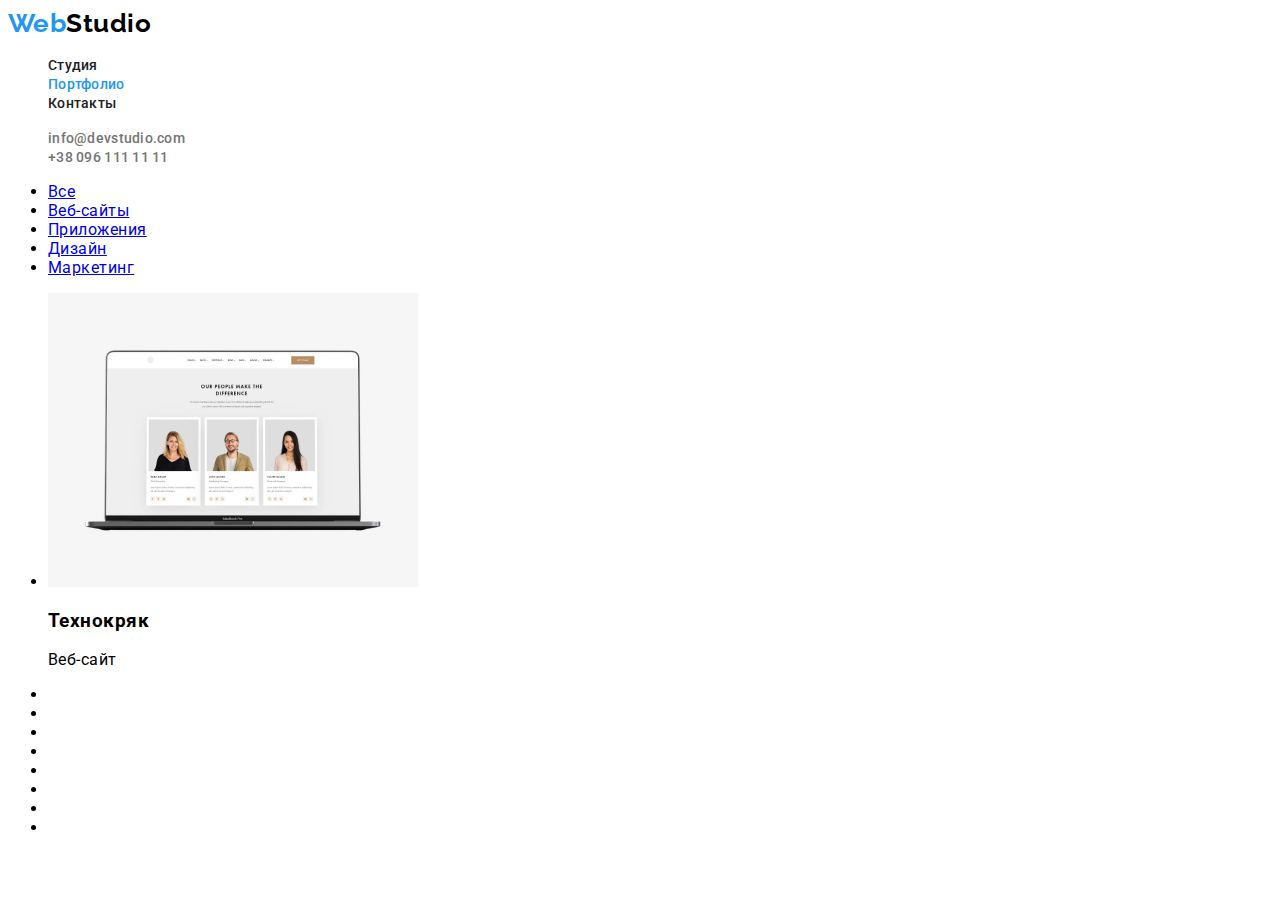
==== portfolio.html @ 48652898 "add active link" ====
<!DOCTYPE html>
<html lang="en">
<head>
    <meta charset="UTF-8">
    <link rel="stylesheet" href="./css/styles.css">
    <meta name="viewport" content="width=device-width, initial-scale=1.0">
    <link rel="preconnect" href="https://fonts.googleapis.com">
    <link rel="preconnect" href="https://fonts.gstatic.com" crossorigin>
    <link
        href="https://fonts.googleapis.com/css2?family=Raleway:wght@700&family=Roboto:wght@400;500;700;900&display=swap"
        rel="stylesheet">
    <title>WebStudio</title>
</head>
<body>
    <header class="header">
        <nav class="header-nav">
            <a href="#" class="logo header-logo link"><span class="link-span">Web</span>Studio</a>
            <ul class="header-list list">
                <li class="header-item"><a class="header-link link" href="#">Студия</a></li>
                <li class="header-item"><a class="header-link active link" href="#">Портфолио</a></li>
                <li class="header-item"><a class="header-link link" href="#">Контакты</a></li>
            </ul>
        </nav>
        <ul class="header-contact list">
            <li class="header-item"><a class="header-email-link link"
                    href="mailto:info@devstudio.com">info@devstudio.com</a></li>
            <li class="header-item"><a class="header-tel-link link" href="tel:+38 096 111 11 11">+38 096 111 11 11</a></li>
        </ul>
    </header>
    <main>
        <section>
            <nav>
                <ul>
                    <li><a href="#">Все</a></li>
                    <li><a href="#">Веб-сайты</a></li>
                    <li><a href="#">Приложения</a></li>
                    <li><a href="#">Дизайн</a></li>
                    <li><a href="#">Маркетинг</a></li>
                </ul>
            </nav>
            <ul>
                <li>
                    <img src="./images/img.png" alt="Img1">
                    <h3>Технокряк</h3>
                    <p>Веб-сайт</p>
                </li>
                <li></li>
                <li></li>

                <li></li>
                <li></li>
                <li></li>

                <li></li>
                <li></li>
                <li></li>
            </ul>
        </section>
    </main>
</body>
</html>
---- css/styles.css ----
:root {
  --primary-title-color: #ffffff;
  --secondary-title-color: #212121;
  --secondary-text-color: #757575;
  --accent-color: #2196f3;
}

body {
  font-family: 'Roboto', sans-serif;
  letter-spacing: 0.03em;
}

.link {
  text-decoration: none;
}

.list {
  list-style: none;
}

.logo {
  font-family: Raleway;
  font-style: normal;
  font-weight: bold;
  font-size: 26px;
  line-height: 1.19;
  color: #000;
}

.footer-logo {
  font-family: Raleway;
  font-style: normal;
  font-weight: bold;
  font-size: 26px;
  line-height: 1.19;
  color: #fff;
}

.link-span {
  font-family: Raleway;
  font-style: normal;
  font-weight: bold;
  font-size: 26px;
  line-height: 1.19;
  color: var(--accent-color);
}

/* Header */

.header-link {
  font-weight: 500;
  font-size: 14px;
  line-height: 1.14;
  letter-spacing: 0.02em;
  color: var(--secondary-title-color);
}

.header-link.active {
  color: var(--accent-color);
}

.header-link:hover {
  color: var(--accent-color);
}

.header-email-link {
  font-weight: 500;
  font-size: 14px;
  line-height: 1.14;
  letter-spacing: 0.02em;
  color: var(--secondary-text-color);
}

.header-email-link:hover {
  color: var(--accent-color);
}

.header-tel-link {
  font-weight: 500;
  font-size: 14px;
  line-height: 1.14;
  letter-spacing: 0.02em;
  color: var(--secondary-text-color);
}

.header-tel-link:hover {
  color: var(--accent-color);
}

/* First Section */

.first-section {
  background-color: #2f303a;
}

.first-title {
  font-weight: 900;
  font-size: 44px;
  line-height: 1.36;
  text-align: center;
  letter-spacing: 0.06em;
  text-transform: uppercase;
  color: var(--primary-title-color);
}

.first-section-btn {
  font-weight: bold;
  font-size: 16px;
  line-height: 1.87;
  text-align: center;
  letter-spacing: 0.06em;
  box-shadow: 0px 4px 4px rgba(0, 0, 0, 0.15);
  border-radius: 4px;
  cursor: pointer;
  background-color: var(--accent-color);
  color: var(--primary-title-color);
}

/* Benefits Section */

.benefits-list-title {
  font-weight: bold;
  font-size: 14px;
  line-height: 1.14;
  letter-spacing: 0.03em;
  text-transform: uppercase;
  color: var(--secondary-title-color);
}

.benefits-list-description {
  font-weight: normal;
  font-size: 14px;
  line-height: 1.71;
  letter-spacing: 0.03em;
  color: var(--secondary-text-color);
}

/* What we do section */

.wwd-title {
  font-weight: bold;
  font-size: 36px;
  line-height: 1.16;
  letter-spacing: 0.03em;
  color: var(--secondary-title-color);
}

/* Our team section */

.team-section {
  background-color: #f5f4fa;
}

.team-title {
  font-weight: bold;
  font-size: 36px;
  line-height: 1.16;
  letter-spacing: 0.03em;
  color: var(--secondary-title-color);
}

.team-list-item {
  background: #ffffff;

  box-shadow: 0px 1px 3px rgba(0, 0, 0, 0.12), 0px 1px 1px rgba(0, 0, 0, 0.14),
    0px 2px 1px rgba(0, 0, 0, 0.2);
  border-radius: 0px 0px 4px 4px;
}

.team-list-item-title {
  font-weight: 500;
  font-size: 16px;
  line-height: 1.18;
  text-align: center;
  letter-spacing: 0.03em;
  color: var(--secondary-title-color);
}

.team-list-item-text {
  font-weight: normal;
  font-size: 16px;
  line-height: 1.18;
  text-align: center;
  letter-spacing: 0.03em;
  color: var(--secondary-text-color);
}

/* Footer */

.footer {
  background-color: #2f303a;
}

.footer-address {
  font-weight: normal;
  font-size: 14px;
  line-height: 1.71;
  letter-spacing: 0.03em;
  color: var(--primary-title-color);
}

.footer-email-link {
  font-weight: normal;
  font-size: 14px;
  line-height: 1.71;
  letter-spacing: 0.03em;
  color: var(--primary-title-color);
  opacity: 0.6;
}

.footer-tel-link {
  font-weight: normal;
  font-size: 14px;
  line-height: 1.71;
  letter-spacing: 0.03em;
  color: var(--primary-title-color);
  opacity: 0.6;
}
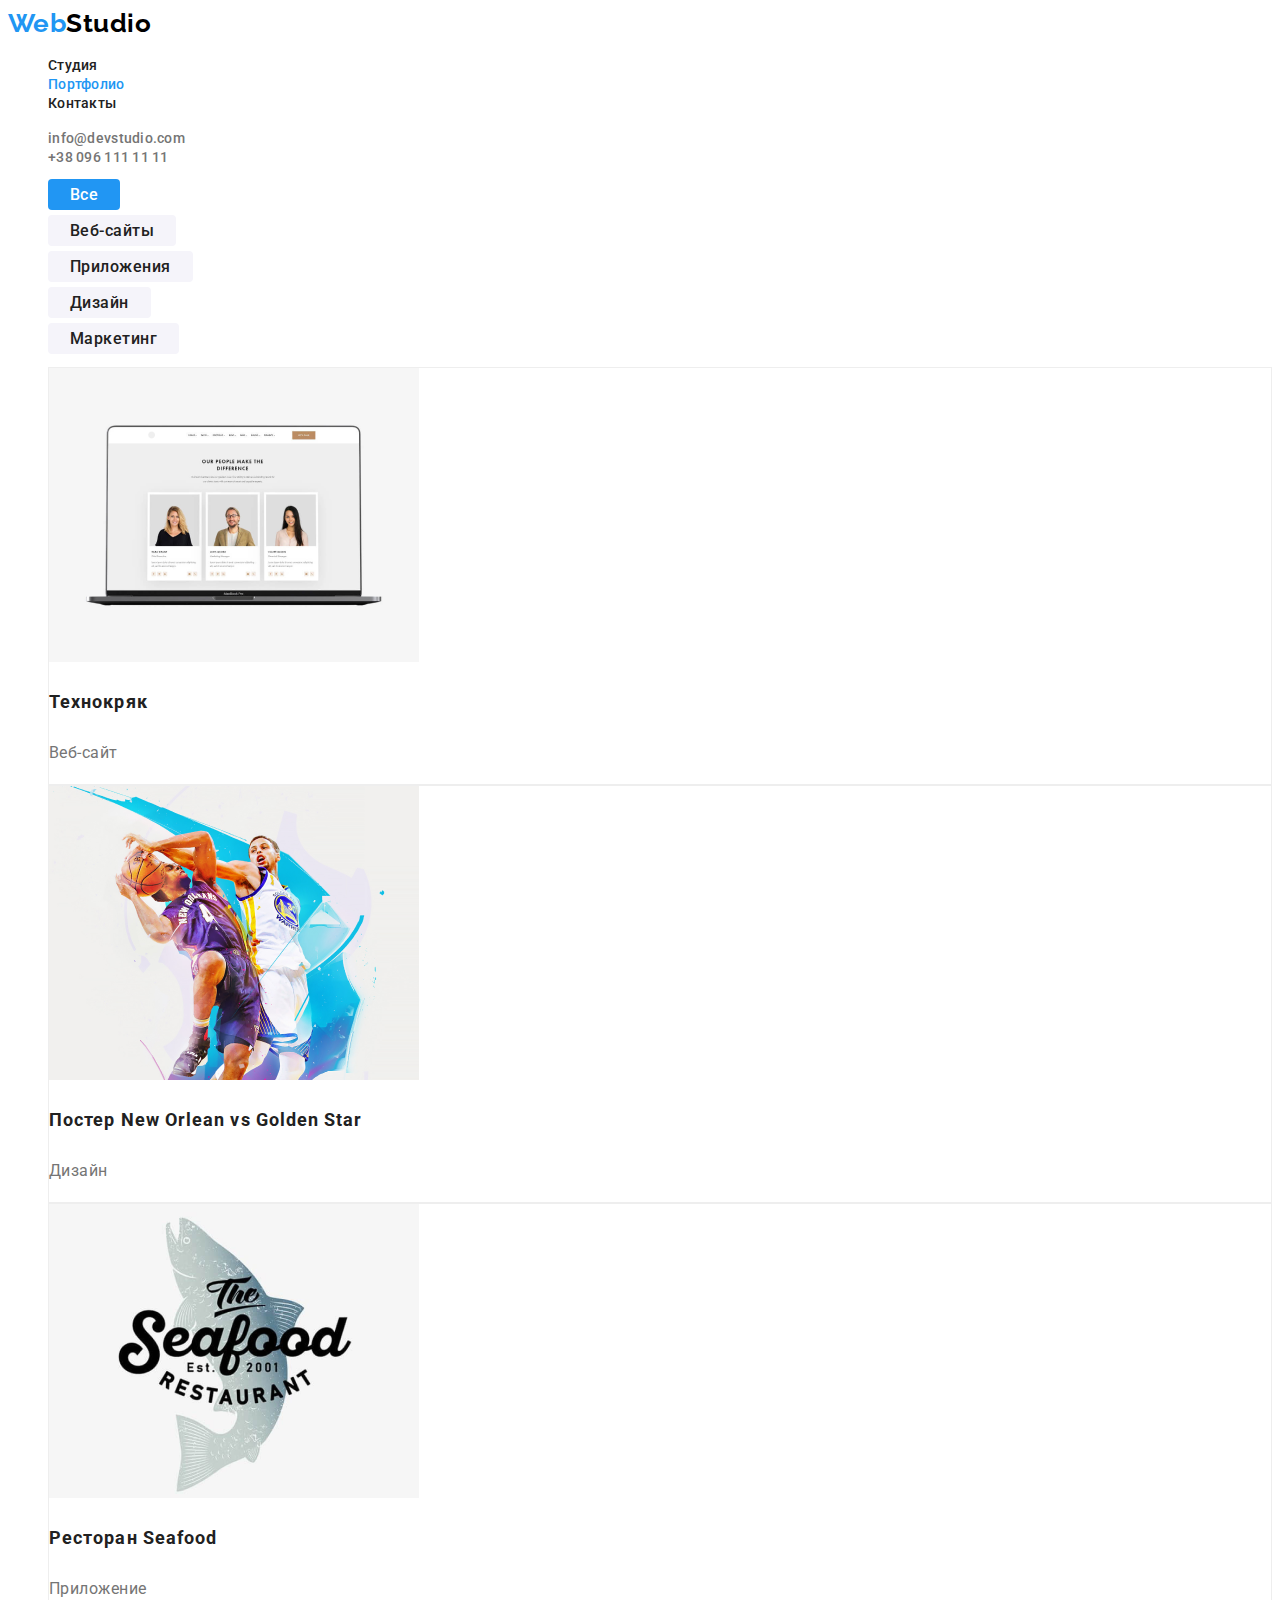
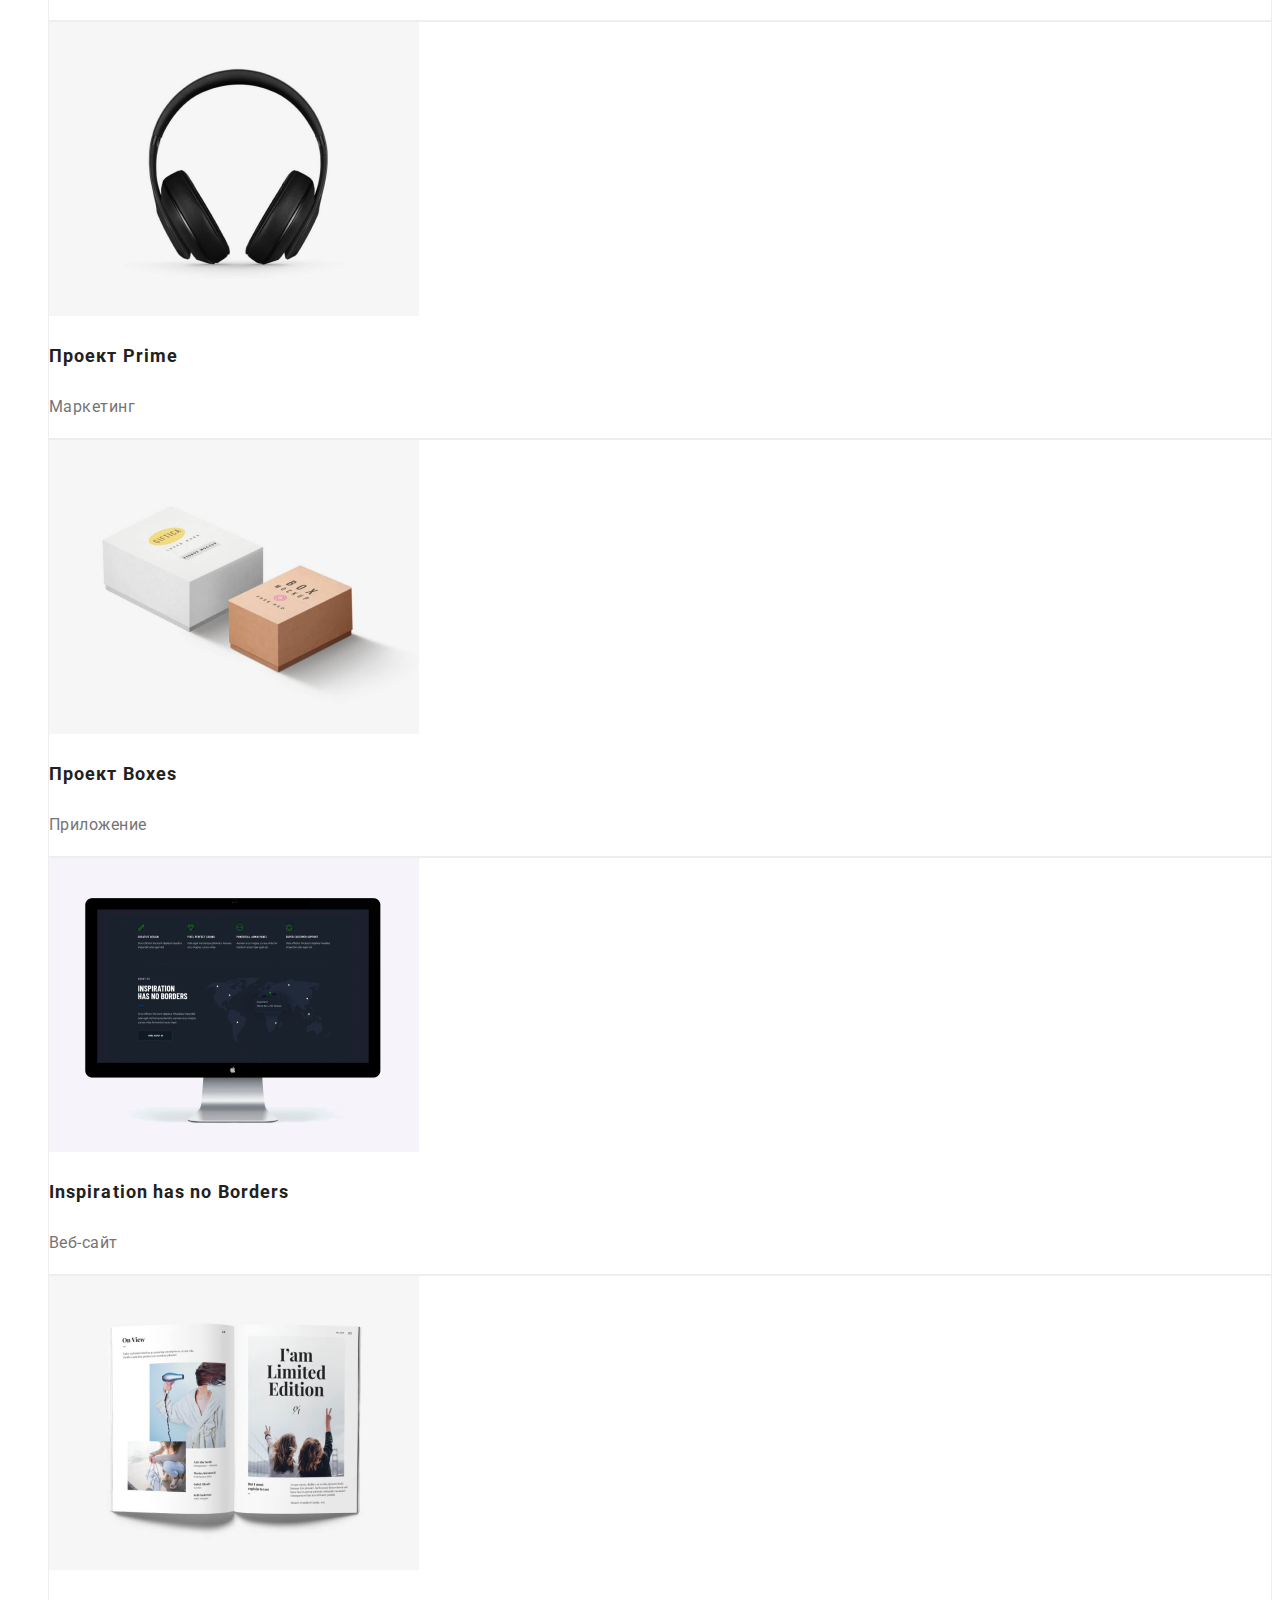
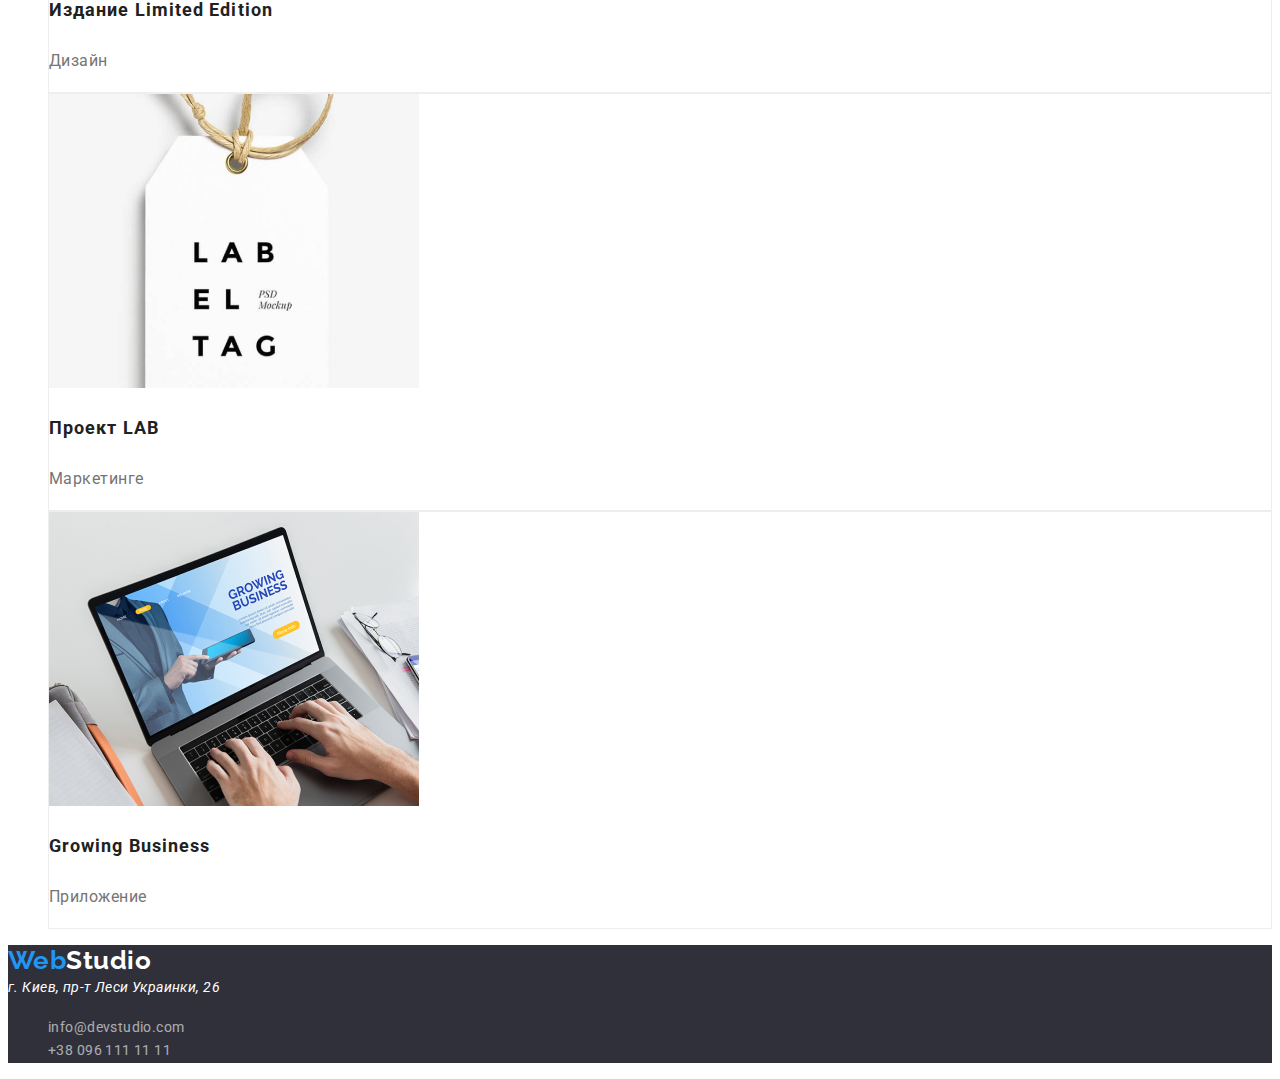
==== commit 2f21d7b9: "Portfolio update" ====
--- a/portfolio.html
+++ b/portfolio.html
@@ -2,7 +2,7 @@
 <html lang="en">
 <head>
     <meta charset="UTF-8">
-    <link rel="stylesheet" href="./css/styles.css">
+    <link rel="stylesheet" href="./css/stylesportfolio.css">
     <meta name="viewport" content="width=device-width, initial-scale=1.0">
     <link rel="preconnect" href="https://fonts.googleapis.com">
     <link rel="preconnect" href="https://fonts.gstatic.com" crossorigin>
@@ -12,6 +12,7 @@
     <title>WebStudio</title>
 </head>
 <body>
+    <!-- Header -->
     <header class="header">
         <nav class="header-nav">
             <a href="#" class="logo header-logo link"><span class="link-span">Web</span>Studio</a>
@@ -27,35 +28,82 @@
             <li class="header-item"><a class="header-tel-link link" href="tel:+38 096 111 11 11">+38 096 111 11 11</a></li>
         </ul>
     </header>
+
+    <!-- Main -->
     <main>
         <section>
-            <nav>
-                <ul>
-                    <li><a href="#">Все</a></li>
-                    <li><a href="#">Веб-сайты</a></li>
-                    <li><a href="#">Приложения</a></li>
-                    <li><a href="#">Дизайн</a></li>
-                    <li><a href="#">Маркетинг</a></li>
+            <nav class="filter-nav">
+                <ul class="filter-list list">
+                    <li class="filter-item"><a class="filter-link active link" href="#">Все</a></li>
+                    <li class="filter-item"><a class="filter-link link" href="#">Веб-сайты</a></li>
+                    <li class="filter-item"><a class="filter-link link" href="#">Приложения</a></li>
+                    <li class="filter-item"><a class="filter-link link" href="#">Дизайн</a></li>
+                    <li class="filter-item"><a class="filter-link link" href="#">Маркетинг</a></li>
                 </ul>
             </nav>
-            <ul>
-                <li>
+            <ul class="product-list list">
+                <li class="product-item">
                     <img src="./images/img.png" alt="Img1">
-                    <h3>Технокряк</h3>
-                    <p>Веб-сайт</p>
+                    <h3 class="product-title">Технокряк</h3>
+                    <p class="product-description">Веб-сайт</p>
                 </li>
-                <li></li>
-                <li></li>
+                <li class="product-item">
+                    <img src="./images/img-1.png" alt="Img2">
+                    <h3 class="product-title">Постер New Orlean vs Golden Star</h3>
+                    <p class="product-description">Дизайн</p>
+                </li>
+                <li class="product-item">
+                    <img src="./images/img-2.png" alt="Img3">
+                    <h3 class="product-title">Ресторан Seafood</h3>
+                    <p class="product-description">Приложение</p>
+                </li>
 
-                <li></li>
-                <li></li>
-                <li></li>
 
-                <li></li>
-                <li></li>
-                <li></li>
+                <li class="product-item">
+                    <img src="./images/img-3.png" alt="Img4">
+                    <h3 class="product-title">Проект Prime</h3>
+                    <p class="product-description">Маркетинг</p>
+                </li>
+                <li class="product-item">
+                    <img src="./images/img-4.png" alt="Img5">
+                    <h3 class="product-title">Проект Boxes</h3>
+                    <p class="product-description">Приложение</p>
+                </li>
+                <li class="product-item">
+                    <img src="./images/img-5.png" alt="Img6">
+                    <h3 class="product-title" lang="en">Inspiration has no Borders</h3>
+                    <p class="product-description">Веб-сайт</p>
+                </li>
+
+
+                <li class="product-item">
+                    <img src="./images/img-6.png" alt="Img7">
+                    <h3 class="product-title">Издание Limited Edition</h3>
+                    <p class="product-description">Дизайн</p>
+                </li>
+                <li class="product-item">
+                    <img src="./images/img-7.png" alt="Img8">
+                    <h3 class="product-title">Проект LAB</h3>
+                    <p class="product-description">Маркетинге</p>
+                </li>
+                <li class="product-item">
+                    <img src="./images/img-8.png" alt="Img9">
+                    <h3 class="product-title" lang="en">Growing Business</h3>
+                    <p class="product-description">Приложение</p>
+                </li>
             </ul>
         </section>
     </main>
+
+    <!-- Footer -->
+    <footer class="footer">
+        <a href="#" class="footer-logo link"><span class="link-span">Web</span>Studio</a>
+        <address class="footer-address">г. Киев, пр-т Леси Украинки, 26</address>
+        <ul class="footer-list list">
+            <li class="footer-item"><a class="footer-email-link link"
+                    href="mailto:info@devstudio.com">info@devstudio.com</a></li>
+            <li class="footer-item"><a class="footer-tel-link link" href="tel:+38 096 111 11 11">+38 096 111 11 11</a></li>
+        </ul>
+    </footer>
 </body>
 </html>--- a/css/stylesportfolio.css
+++ b/css/stylesportfolio.css
@@ -0,0 +1,173 @@
+:root {
+  --primary-title-color: #ffffff;
+  --secondary-title-color: #212121;
+  --secondary-text-color: #757575;
+  --accent-color: #2196f3;
+  --filter-btn: #f5f4fa;
+}
+
+body {
+  font-family: 'Roboto', sans-serif;
+  letter-spacing: 0.03em;
+}
+
+.link {
+  text-decoration: none;
+}
+
+.list {
+  list-style: none;
+}
+
+.logo {
+  font-family: Raleway;
+  font-style: normal;
+  font-weight: bold;
+  font-size: 26px;
+  line-height: 1.19;
+  color: #000;
+}
+
+.footer-logo {
+  font-family: Raleway;
+  font-style: normal;
+  font-weight: bold;
+  font-size: 26px;
+  line-height: 1.19;
+  color: #fff;
+}
+
+.link-span {
+  font-family: Raleway;
+  font-style: normal;
+  font-weight: bold;
+  font-size: 26px;
+  line-height: 1.19;
+  color: var(--accent-color);
+}
+
+/* Header */
+
+.header-link {
+  font-weight: 500;
+  font-size: 14px;
+  line-height: 1.14;
+  letter-spacing: 0.02em;
+  color: var(--secondary-title-color);
+}
+
+.header-link.active {
+  color: var(--accent-color);
+}
+
+.header-link:hover {
+  color: var(--accent-color);
+}
+
+.header-email-link {
+  font-weight: 500;
+  font-size: 14px;
+  line-height: 1.14;
+  letter-spacing: 0.02em;
+  color: var(--secondary-text-color);
+}
+
+.header-email-link:hover {
+  color: var(--accent-color);
+}
+
+.header-tel-link {
+  font-weight: 500;
+  font-size: 14px;
+  line-height: 1.14;
+  letter-spacing: 0.02em;
+  color: var(--secondary-text-color);
+}
+
+.header-tel-link:hover {
+  color: var(--accent-color);
+}
+
+/* Filter */
+
+.filter-item {
+  margin-bottom: 10px;
+}
+
+.filter-link {
+  background-color: var(--filter-btn);
+  border-radius: 4px;
+  padding: 6px 22px;
+  color: var(--secondary-title-color);
+  font-weight: 500;
+  font-size: 16px;
+  line-height: 1.62;
+  text-align: center;
+  letter-spacing: 0.03em;
+}
+
+.filter-link:hover {
+  background-color: var(--accent-color);
+  color: var(--primary-title-color);
+}
+
+.filter-link.active {
+  background-color: var(--accent-color);
+  color: var(--primary-title-color);
+}
+
+/* Product */
+
+.product-item {
+  background: #ffffff;
+  border: 1px solid #eeeeee;
+  box-sizing: border-box;
+}
+
+.product-title {
+  font-weight: bold;
+  font-size: 18px;
+  line-height: 2;
+  letter-spacing: 0.06em;
+  color: var(--secondary-title-color);
+}
+
+.product-description {
+  font-weight: normal;
+  font-size: 16px;
+  line-height: 1.87;
+  letter-spacing: 0.03em;
+  color: var(--secondary-text-color);
+}
+
+/* Footer */
+
+.footer {
+  background-color: #2f303a;
+}
+
+.footer-address {
+  font-weight: normal;
+  font-size: 14px;
+  line-height: 1.71;
+  letter-spacing: 0.03em;
+  color: var(--primary-title-color);
+}
+
+.footer-email-link {
+  font-weight: normal;
+  font-size: 14px;
+  line-height: 1.71;
+  letter-spacing: 0.03em;
+  color: var(--primary-title-color);
+  opacity: 0.6;
+}
+
+.footer-tel-link {
+  font-weight: normal;
+  font-size: 14px;
+  line-height: 1.71;
+  letter-spacing: 0.03em;
+  color: var(--primary-title-color);
+  opacity: 0.6;
+}
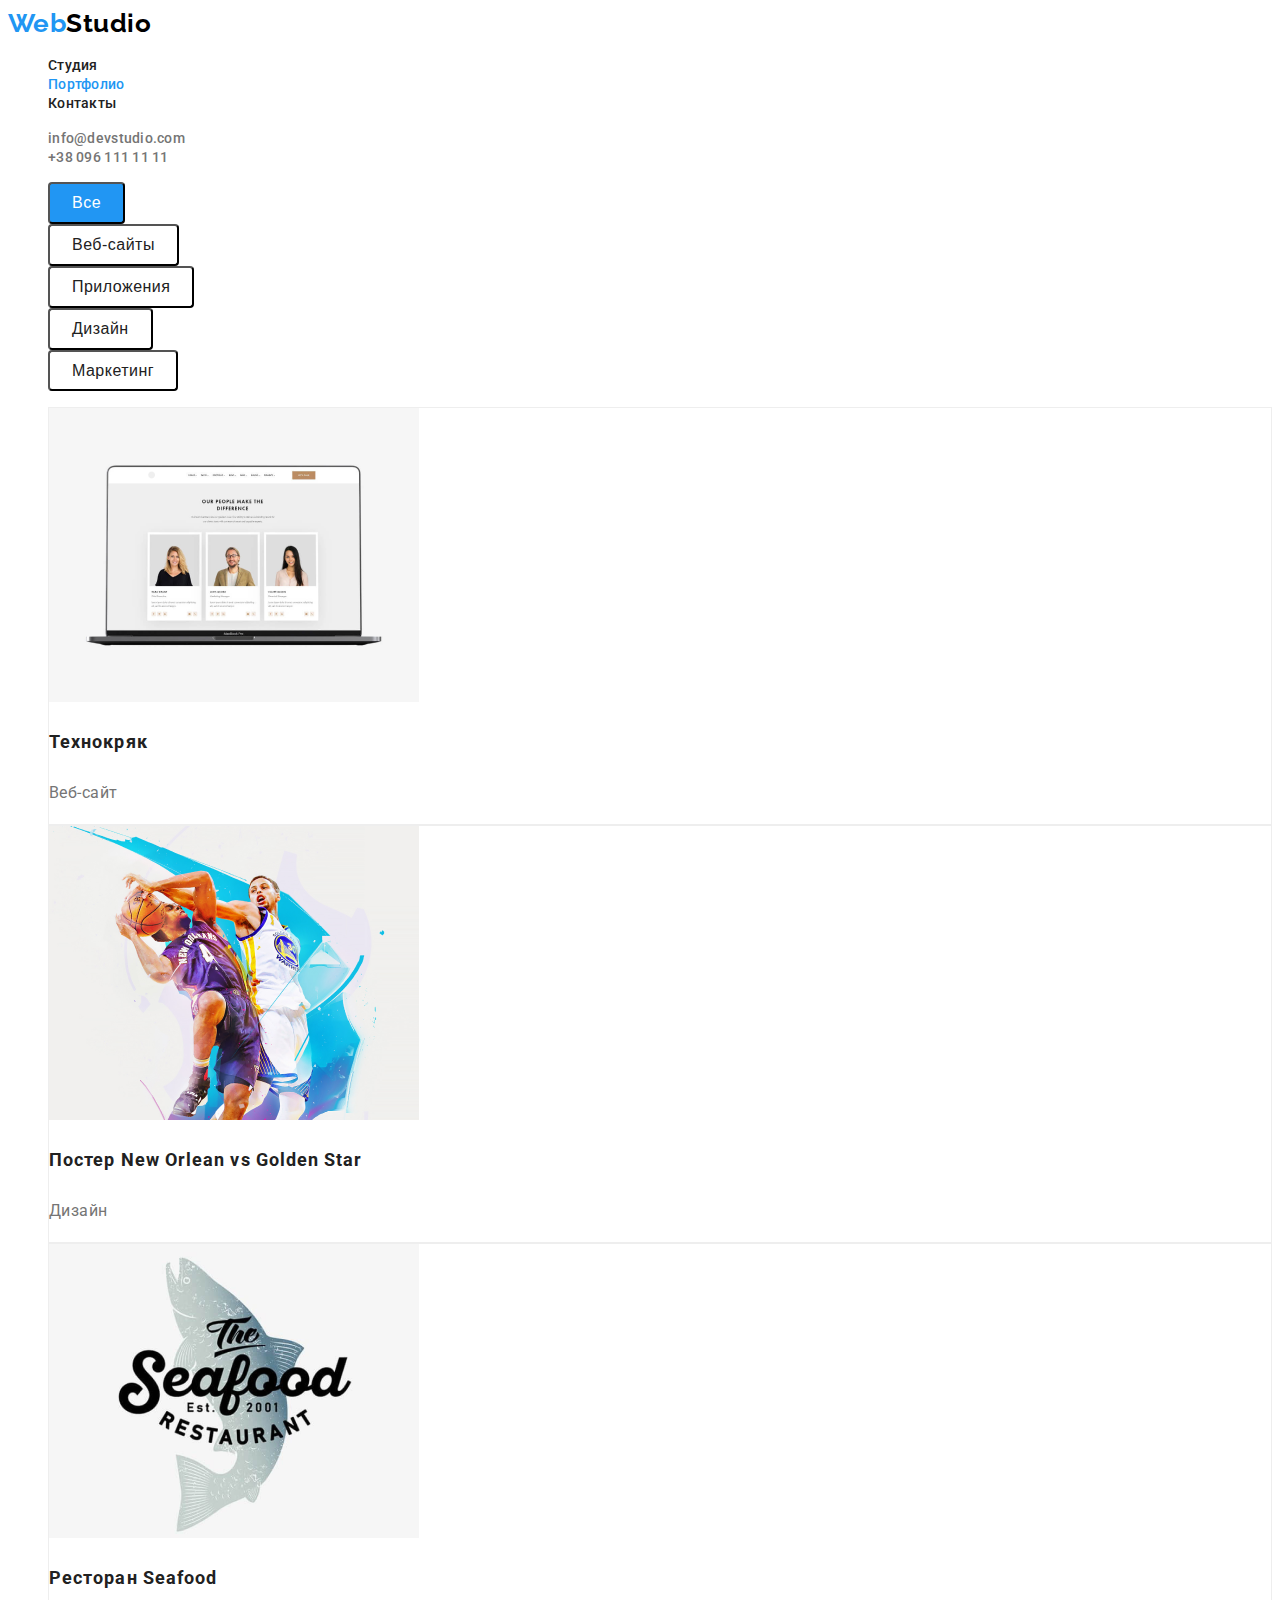
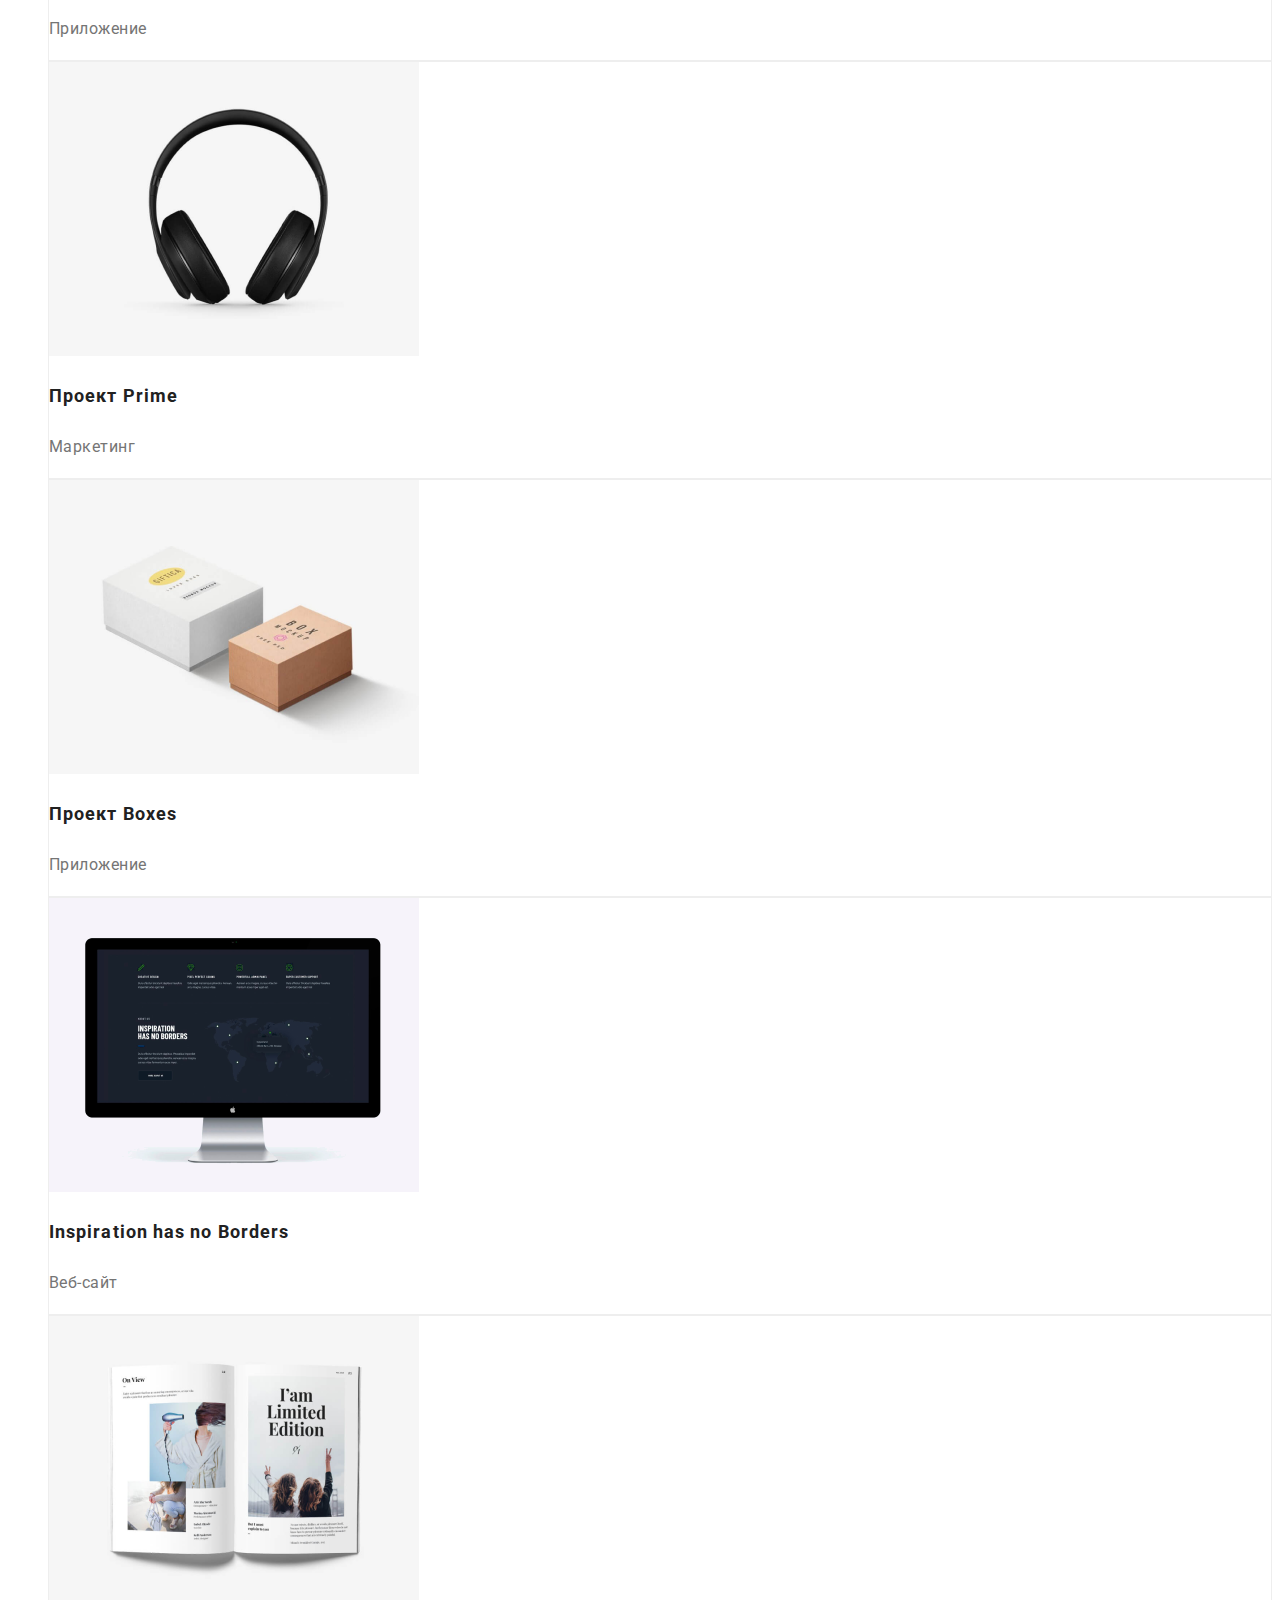
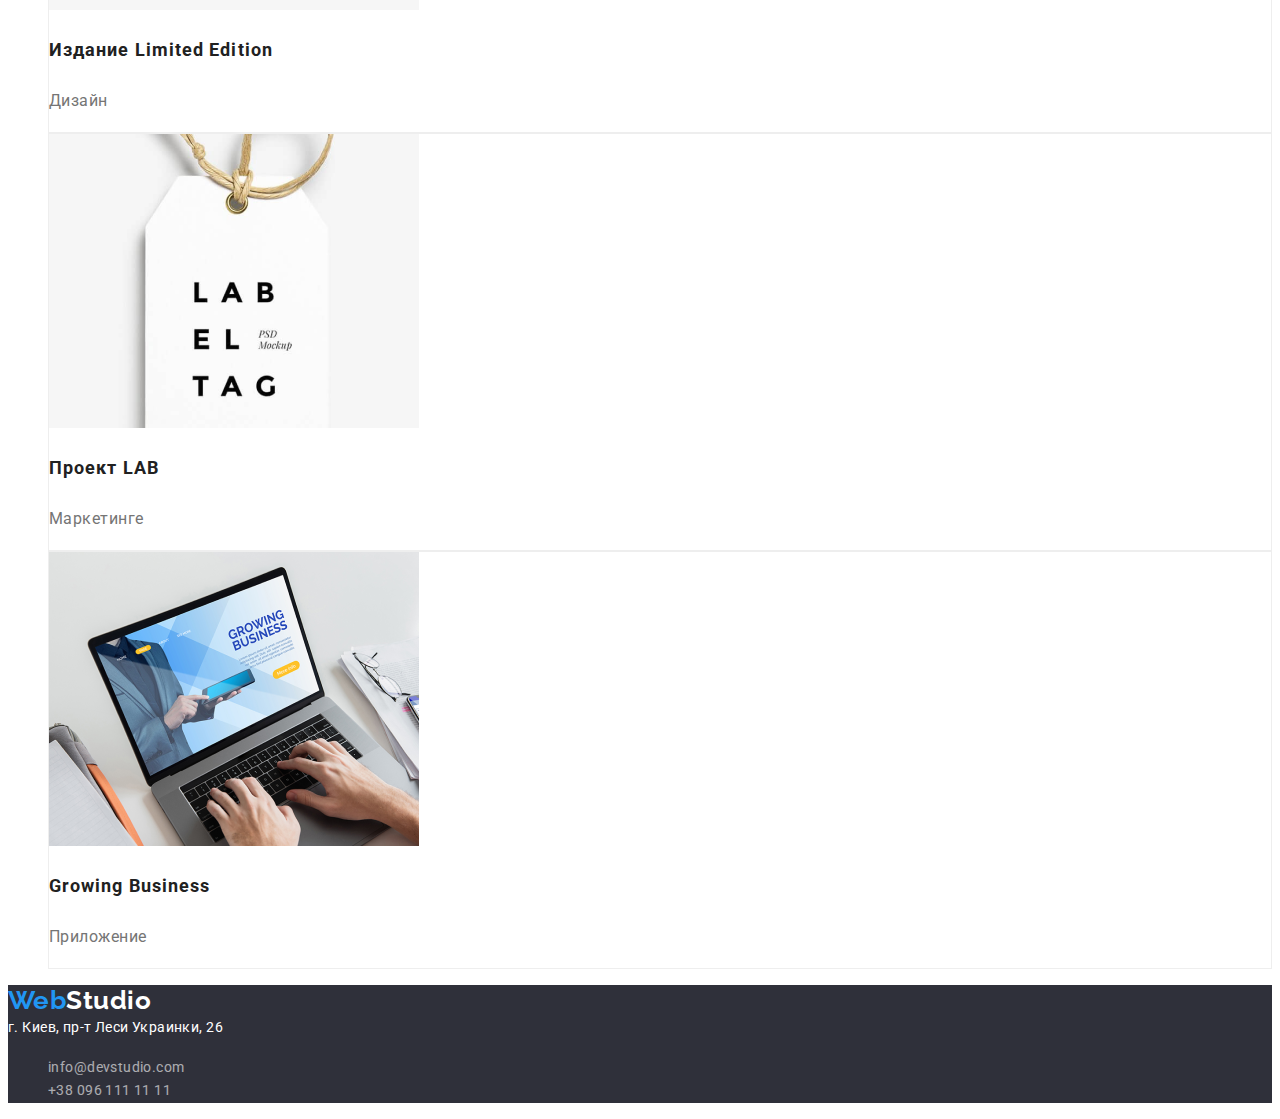
==== commit 3e4e26d6: "Update" ====
--- a/portfolio.html
+++ b/portfolio.html
@@ -2,7 +2,7 @@
 <html lang="en">
 <head>
     <meta charset="UTF-8">
-    <link rel="stylesheet" href="./css/stylesportfolio.css">
+    <link rel="stylesheet" href="./css/styles.css">
     <meta name="viewport" content="width=device-width, initial-scale=1.0">
     <link rel="preconnect" href="https://fonts.googleapis.com">
     <link rel="preconnect" href="https://fonts.gstatic.com" crossorigin>
@@ -17,7 +17,7 @@
         <nav class="header-nav">
             <a href="#" class="logo header-logo link"><span class="link-span">Web</span>Studio</a>
             <ul class="header-list list">
-                <li class="header-item"><a class="header-link link" href="#">Студия</a></li>
+                <li class="header-item"><a class="header-link link" href="./index.html">Студия</a></li>
                 <li class="header-item"><a class="header-link active link" href="#">Портфолио</a></li>
                 <li class="header-item"><a class="header-link link" href="#">Контакты</a></li>
             </ul>
@@ -34,11 +34,11 @@
         <section>
             <nav class="filter-nav">
                 <ul class="filter-list list">
-                    <li class="filter-item"><a class="filter-link active link" href="#">Все</a></li>
-                    <li class="filter-item"><a class="filter-link link" href="#">Веб-сайты</a></li>
-                    <li class="filter-item"><a class="filter-link link" href="#">Приложения</a></li>
-                    <li class="filter-item"><a class="filter-link link" href="#">Дизайн</a></li>
-                    <li class="filter-item"><a class="filter-link link" href="#">Маркетинг</a></li>
+                    <li class="filter-item"><button class="filter-link active link" href="#">Все</button></li>
+                    <li class="filter-item"><button class="filter-link link" href="#">Веб-сайты</button></li>
+                    <li class="filter-item"><button class="filter-link link" href="#">Приложения</button></li>
+                    <li class="filter-item"><button class="filter-link link" href="#">Дизайн</button></li>
+                    <li class="filter-item"><button class="filter-link link" href="#">Маркетинг</button></li>
                 </ul>
             </nav>
             <ul class="product-list list">
--- a/css/styles.css
+++ b/css/styles.css
@@ -0,0 +1,266 @@
+:root {
+  --primary-title-color: #ffffff;
+  --secondary-title-color: #212121;
+  --secondary-text-color: #757575;
+  --accent-color: #2196f3;
+}
+
+body {
+  font-family: 'Roboto', sans-serif;
+  letter-spacing: 0.03em;
+}
+
+.link {
+  text-decoration: none;
+}
+
+.list {
+  list-style: none;
+}
+
+.logo {
+  font-family: Raleway;
+  font-style: normal;
+  font-weight: bold;
+  font-size: 26px;
+  line-height: 1.19;
+  color: #000;
+}
+
+.footer-logo {
+  font-family: Raleway;
+  font-style: normal;
+  font-weight: bold;
+  font-size: 26px;
+  line-height: 1.19;
+  color: #fff;
+}
+
+.link-span {
+  font-family: Raleway;
+  font-style: normal;
+  font-weight: bold;
+  font-size: 26px;
+  line-height: 1.19;
+  color: var(--accent-color);
+}
+
+/* Header */
+
+.header-link {
+  font-weight: 500;
+  font-size: 14px;
+  line-height: 1.14;
+  letter-spacing: 0.02em;
+  color: var(--secondary-title-color);
+}
+
+.header-link.active {
+  color: var(--accent-color);
+}
+
+.header-link:hover {
+  color: var(--accent-color);
+}
+
+.header-email-link {
+  font-weight: 500;
+  font-size: 14px;
+  line-height: 1.14;
+  letter-spacing: 0.02em;
+  color: var(--secondary-text-color);
+}
+
+.header-email-link:hover {
+  color: var(--accent-color);
+}
+
+.header-tel-link {
+  font-weight: 500;
+  font-size: 14px;
+  line-height: 1.14;
+  letter-spacing: 0.02em;
+  color: var(--secondary-text-color);
+}
+
+.header-tel-link:hover {
+  color: var(--accent-color);
+}
+
+/* First Section */
+
+.first-section {
+  background-color: #2f303a;
+}
+
+.first-title {
+  font-weight: 900;
+  font-size: 44px;
+  line-height: 1.36;
+  text-align: center;
+  letter-spacing: 0.06em;
+  text-transform: uppercase;
+  color: var(--primary-title-color);
+}
+
+.first-section-btn {
+  font-weight: bold;
+  font-size: 16px;
+  line-height: 1.87;
+  text-align: center;
+  letter-spacing: 0.06em;
+  box-shadow: 0px 4px 4px rgba(0, 0, 0, 0.15);
+  border-radius: 4px;
+  cursor: pointer;
+  background-color: var(--accent-color);
+  color: var(--primary-title-color);
+}
+
+/* Benefits Section */
+
+.benefits-list-title {
+  font-weight: bold;
+  font-size: 14px;
+  line-height: 1.14;
+  letter-spacing: 0.03em;
+  text-transform: uppercase;
+  color: var(--secondary-title-color);
+}
+
+.benefits-list-description {
+  font-weight: normal;
+  font-size: 14px;
+  line-height: 1.71;
+  letter-spacing: 0.03em;
+  color: var(--secondary-text-color);
+}
+
+/* What we do section */
+
+.wwd-title {
+  font-weight: bold;
+  font-size: 36px;
+  line-height: 1.16;
+  letter-spacing: 0.03em;
+  color: var(--secondary-title-color);
+}
+
+/* Our team section */
+
+.team-section {
+  background-color: #f5f4fa;
+}
+
+.team-title {
+  font-weight: bold;
+  font-size: 36px;
+  line-height: 1.16;
+  letter-spacing: 0.03em;
+  color: var(--secondary-title-color);
+}
+
+.team-list-item {
+  background: #ffffff;
+  box-shadow: 0px 1px 3px rgba(0, 0, 0, 0.12), 0px 1px 1px rgba(0, 0, 0, 0.14),
+    0px 2px 1px rgba(0, 0, 0, 0.2);
+  border-radius: 0px 0px 4px 4px;
+}
+
+.team-list-item-title {
+  font-weight: 500;
+  font-size: 16px;
+  line-height: 1.18;
+  text-align: center;
+  letter-spacing: 0.03em;
+  color: var(--secondary-title-color);
+}
+
+.team-list-item-text {
+  font-weight: normal;
+  font-size: 16px;
+  line-height: 1.18;
+  text-align: center;
+  letter-spacing: 0.03em;
+  color: var(--secondary-text-color);
+}
+
+/* Footer */
+
+.footer {
+  background-color: #2f303a;
+}
+
+.footer-address {
+  font-style: normal;
+  font-size: 14px;
+  line-height: 1.71;
+  letter-spacing: 0.03em;
+  color: var(--primary-title-color);
+}
+
+.footer-email-link {
+  font-weight: normal;
+  font-size: 14px;
+  line-height: 1.71;
+  letter-spacing: 0.03em;
+  color: var(--primary-title-color);
+  opacity: 0.6;
+}
+
+.footer-tel-link {
+  font-weight: normal;
+  font-size: 14px;
+  line-height: 1.71;
+  letter-spacing: 0.03em;
+  color: var(--primary-title-color);
+  opacity: 0.6;
+}
+
+/* Portfolio */
+/* Filter */
+
+.filter-link {
+  background-color: var(--filter-btn);
+  border-radius: 4px;
+  padding: 6px 22px;
+  color: var(--secondary-title-color);
+  font-weight: 500;
+  font-size: 16px;
+  line-height: 1.62;
+  text-align: center;
+  letter-spacing: 0.03em;
+}
+
+.filter-link:hover {
+  background-color: var(--accent-color);
+  color: var(--primary-title-color);
+}
+
+.filter-link.active {
+  background-color: var(--accent-color);
+  color: var(--primary-title-color);
+}
+
+/* Product */
+
+.product-item {
+  background: #ffffff;
+  border: 1px solid #eeeeee;
+  box-sizing: border-box;
+}
+
+.product-title {
+  font-weight: bold;
+  font-size: 18px;
+  line-height: 2;
+  letter-spacing: 0.06em;
+  color: var(--secondary-title-color);
+}
+
+.product-description {
+  font-weight: normal;
+  font-size: 16px;
+  line-height: 1.87;
+  letter-spacing: 0.03em;
+  color: var(--secondary-text-color);
+}
